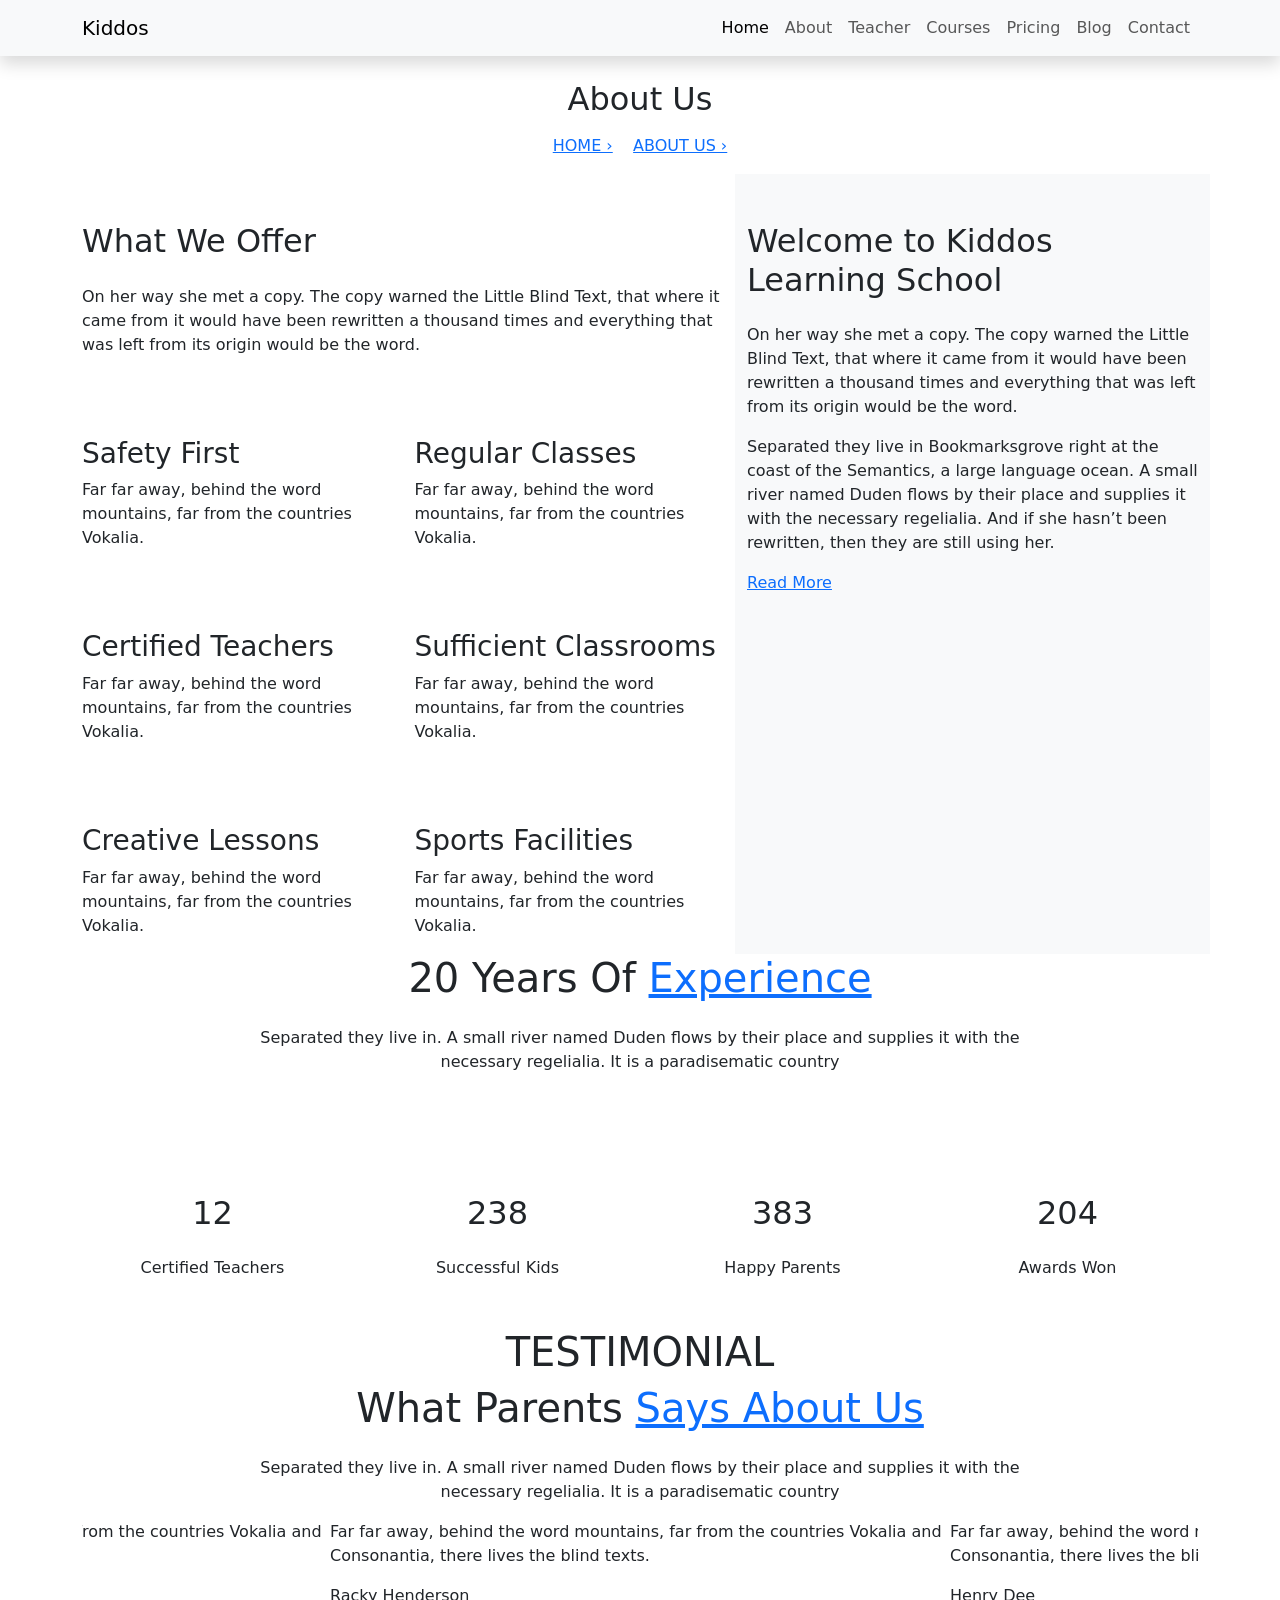
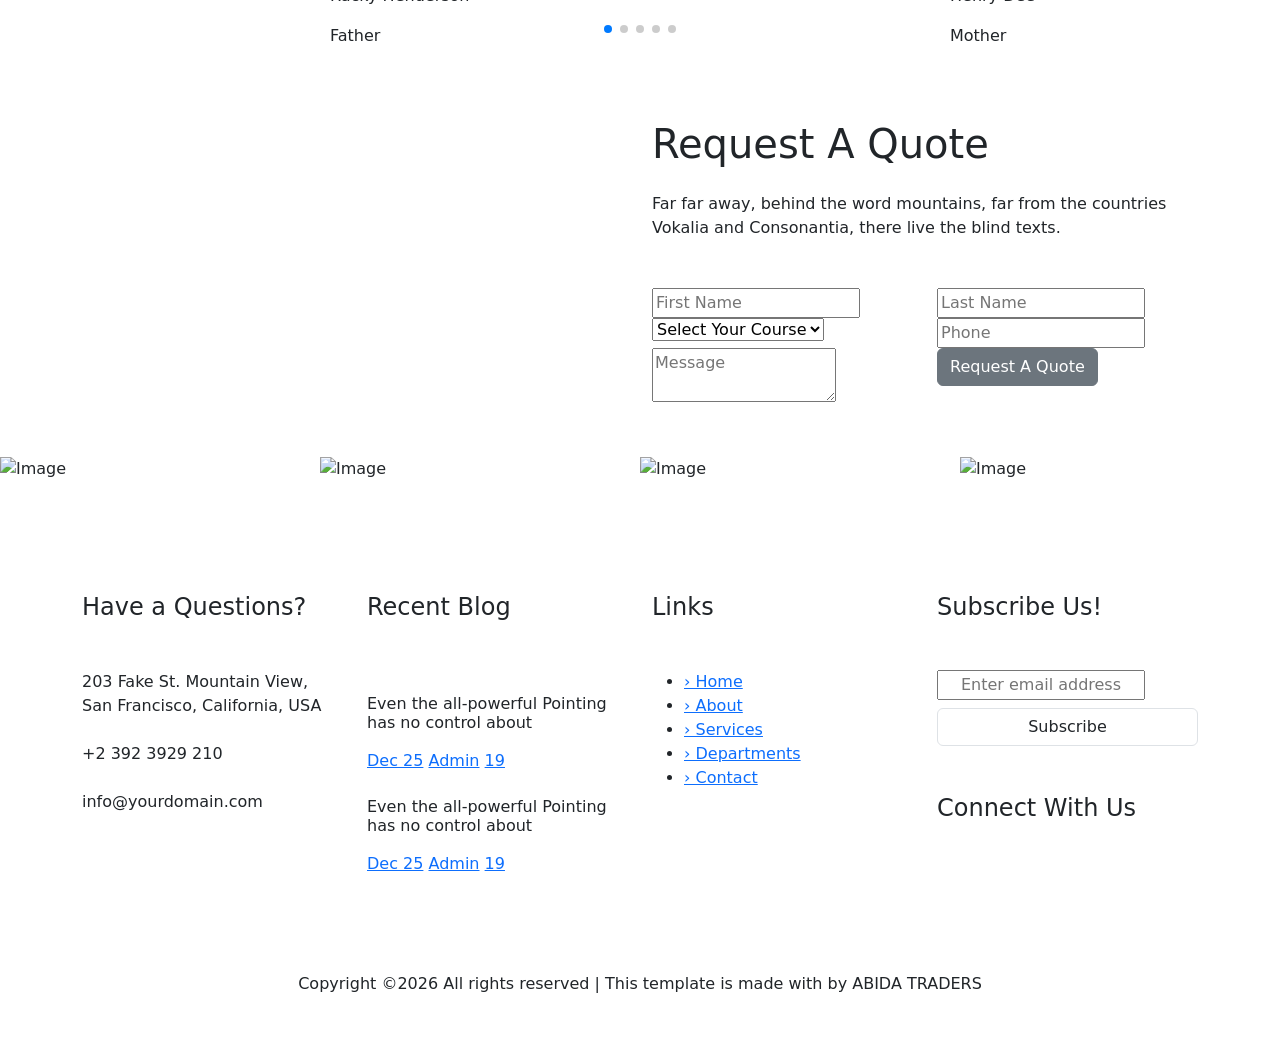
==== about.html @ 3b9d9f7e "Add files via upload" ====
<!DOCTYPE html>
<html lang="en">

<head>
    <meta charset="UTF-8">
    <meta name="viewport" content="width=device-width, initial-scale=1.0">
    <title>About Us</title>
    <link href="https://cdn.jsdelivr.net/npm/bootstrap@5.0.2/dist/css/bootstrap.min.css" rel="stylesheet"
        integrity="sha384-EVSTQN3/azprG1Anm3QDgpJLIm9Nao0Yz1ztcQTwFspd3yD65VohhpuuCOmLASjC" crossorigin="anonymous">
    <script src="https://cdn.jsdelivr.net/npm/bootstrap@5.0.2/dist/js/bootstrap.bundle.min.js"
        integrity="sha384-MrcW6ZMFYlzcLA8Nl+NtUVF0sA7MsXsP1UyJoMp4YLEuNSfAP+JcXn/tWtIaxVXM"
        crossorigin="anonymous"></script>
    <link rel="stylesheet" href="https://cdnjs.cloudflare.com/ajax/libs/font-awesome/7.0.1/css/all.min.css">
    <link rel="stylesheet" href="https://cdn.jsdelivr.net/npm/swiper/swiper-bundle.min.css" />
    <script src="https://cdnjs.cloudflare.com/ajax/libs/jquery/3.7.1/jquery.min.js"></script>
    <link rel="stylesheet" href="https://cdnjs.cloudflare.com/ajax/libs/aos/2.3.4/aos.css">
    <link rel="stylesheet" href="assets/css/stylesheet.css">
    <script src="app.js"></script>
</head>

<body>
    <nav class="navbar navbar-expand-lg navbar-light bg-light sticky-top shadow">
        <div class="container">
            <a class="navbar-brand" href="#">Kiddos</a>
            <button class="navbar-toggler" type="button" data-bs-toggle="collapse"
                data-bs-target="#navbarSupportedContent" aria-controls="navbarSupportedContent" aria-expanded="false"
                aria-label="Toggle navigation">
                <span class="navbar-toggler-icon"></span>
            </button>
            <div class="collapse navbar-collapse" id="navbarSupportedContent">
                <ul class="navbar-nav ms-auto mb-2 mb-lg-0">
                    <li class="nav-item tt2">
                        <a class="nav-link active" aria-current="page" href="index.html">Home</a>
                    </li>
                    <li class="nav-item tt1">
                        <a class="nav-link" href="about.html">About</a>
                    </li>
                    <li class="nav-item tt1">
                        <a class="nav-link " href="teacher.html">Teacher</a>
                    </li>
                    <li class="nav-item tt1">
                        <a class="nav-link" href="course.html">Courses</a>
                    </li>
                    <li class="nav-item tt1">
                        <a class="nav-link" href="pricing.html">Pricing</a>
                    </li>
                    <li class="nav-item tt1">
                        <a class="nav-link" href="blog.html">Blog</a>
                    </li>
                    <li class="nav-item tt1">
                        <a class="nav-link " href="contact.html">Contact</a>
                    </li>
                </ul>
            </div>
        </div>
    </nav>

    <div class="image-box3">
        <img src="../FINAL PROJECT/assets/img/pic 12.webp" alt="">
        <div class="overlay5">
            <div class="container">
                <div class="row">
                    <div class="col-lg-12 col-md-12 col-sm-12" data-aos="fade-up">
                        <h2 class="text55 text-center mb-3">About Us</h2>
                        <p class="text-center">
                            <a href="index.html" class="text57">HOME ›</a>&nbsp &nbsp
                            <a href="#" class="text56">ABOUT US ›</a>
                        </p>
                    </div>
                </div>
            </div>
        </div>
    </div>

    <div class="container">
        <div class="row">
            <div class="col-lg-7 col-md-6 col-sm-12" data-aos="fade-up" data-aos-offset="500">
                <h2 class="mb-4 mt-5 text11">What We Offer</h2>
                <p class="text12">On her way she met a copy. The copy warned the Little Blind Text, that where it came
                    from it would
                    have been rewritten a thousand times and everything that was left from its origin would be the word.
                </p>
                <div class="row">
                    <div class="col-lg-6 col-md-12 col-sm-12 mt-5">
                        <p class="icon5">
                            <i class="fa-solid fa-shield-halved myicon5"></i>
                        </p>
                        <div>
                            <h3 class="text15">Safety First</h3>
                            <p class="text16">Far far away, behind the word mountains, far from the countries Vokalia.
                            </p>
                        </div>
                    </div>
                    <div class="col-lg-6 col-md-12 col-sm-12 mt-5">
                        <p class="icon5">
                            <i class="fa-solid fa-book myicon5"></i>
                        </p>
                        <div>
                            <h3 class="text15">Regular Classes</h3>
                            <p class="text16">Far far away, behind the word mountains, far from the countries Vokalia.
                            </p>
                        </div>
                    </div>
                    <div class="col-lg-6 col-md-12 col-sm-12 mt-5">
                        <p class="icon5">
                            <i class="fa-solid fa-graduation-cap myicon5"></i>
                        </p>
                        <div>
                            <h3 class="text15">Certified Teachers</h3>
                            <p class="text16">Far far away, behind the word mountains, far from the countries Vokalia.
                            </p>
                        </div>
                    </div>
                    <div class="col-lg-6 col-md-12 col-sm-12 mt-5">
                        <p class="icon5">
                            <i class="fa-solid fa-chalkboard-user myicon5"></i>
                        </p>
                        <div>
                            <h3 class="text15">Sufficient Classrooms</h3>
                            <p class="text16">Far far away, behind the word mountains, far from the countries Vokalia.
                            </p>
                        </div>
                    </div>
                    <div class="col-lg-6 col-md-12 col-sm-12 mt-5">
                        <p class="icon5">
                            <i class="fa-solid fa-puzzle-piece myicon5"></i>
                        </p>
                        <div>
                            <h3 class="text15">Creative Lessons</h3>
                            <p class="text16">Far far away, behind the word mountains, far from the countries Vokalia.
                            </p>
                        </div>
                    </div>
                    <div class="col-lg-6 col-md-12 col-sm-12 mt-5">
                        <p class="icon5">
                            <i class="fa-solid fa-child-reaching myicon5"></i>
                        </p>
                        <div>
                            <h3 class="text15">Sports Facilities</h3>
                            <p class="text16">Far far away, behind the word mountains, far from the countries Vokalia.
                            </p>
                        </div>
                    </div>
                </div>
            </div>
            <div class="col-lg-5 col-md-6 col-sm-12 bg-light" data-aos="fade-up" data-aos-offset="500">
                <div class="text">
                    <h2 class="mb-4 mt-5 text13">Welcome to Kiddos Learning School</h2>
                    <p class="text14">On her way she met a copy. The copy warned the Little Blind Text, that where it
                        came from it
                        would
                        have been rewritten a thousand times and everything that was left from its origin would be the
                        word.
                    </p>
                    <p class="text14">Separated they live in Bookmarksgrove right at the coast of the Semantics, a large
                        language
                        ocean. A
                        small river named Duden flows by their place and supplies it with the necessary regelialia. And
                        if
                        she hasn’t been rewritten, then they are still using her.</p>
                    <a href="readmore.html" class="nt2">
                        <p class="b2">Read More </p>
                    </a>

                </div>
            </div>
        </div>
    </div>

    <div class="image-hover12">
        <div class="container">
            <div class="row">
                <div class="col-lg-12 col-md-12 col-sm-12 " data-aos="fade-up" data-aos-offset="300">
                    <h1 class="text-center mb-4 o3">20 Years Of <a href="#" class="o4">Experience</a></h1>
                    <p class="text31 text-center mb-5">Separated they live in. A small river named Duden flows by their
                        place and supplies it with the <br> necessary regelialia. It is a paradisematic country</p>
                </div>
            </div>

            <div class="row text-center mt-5">
                <div class="col-md-3" data-aos="fade-up">
                    <div class="counter-box">
                        <i class="fa-solid fa-child-reaching myicon6"></i>
                        <h2 id="CertifiedTeachers" class="mt-4 p1">0</h2>
                        <p class="mt-4 mb-5 p2">Certified Teachers</p>
                    </div>
                </div>
                <div class="col-md-3" data-aos="fade-up">
                    <div class="counter-box">
                        <i class="fa-solid fa-children myicon6"></i>
                        <h2 id="SuccessfulKids" class="mt-4 p1">0</h2>
                        <p class="mt-4  p2">Successful Kids</p>
                    </div>
                </div>
                <div class="col-md-3" data-aos="fade-up">
                    <div class="counter-box">
                        <i class="fa-solid fa-book myicon6"></i>
                        <h2 id="HappyParents" class="mt-4 p1">0</h2>
                        <p class="mt-4 p2">Happy Parents</p>
                    </div>
                </div>
                <div class="col-md-3" data-aos="fade-up">
                    <div class="counter-box">
                        <i class="fa-solid fa-graduation-cap myicon6"></i>
                        <h2 id="AwardsWon" class="mt-4 p1">0</h2>
                        <p class="mt-4 p2">Awards Won</p>
                    </div>
                </div>
            </div>
        </div>
    </div>
    <section class="testimony-section">
        <div class="overlay6"></div>
        <div class="container con1">
            <div class="row">
                <div class="col-lg-12 col-md-12 col-sm-12 " data-aos="fade-up" data-aos-offset="300">
                    <p class="h1 text-center">TESTIMONIAL</p>
                    <h1 class="text-center mb-4 o1">What Parents <a href="#" class="o2">Says About Us</a></h1>
                    <p class="text33 text-center">Separated they live in. A small river named Duden flows by their
                        place and supplies it with the <br> necessary regelialia. It is a paradisematic country</p>

                    <div class="swiper mySwiper" data-aos="fade-up">
                        <div class="swiper-wrapper">

                            <!-- 1 -->
                            <div class="swiper-slide">
                                <div class="testimony-wrap">
                                    <div class="icon7">
                                        <i class="fa fa-quote-left"></i>
                                    </div>
                                    <div class="user-img"
                                        style="background-image: url(https://preview.colorlib.com/theme/kiddos/images/teacher-1.webp);">
                                    </div>
                                    <div class="text">
                                        <p class="i1">Far far away, behind the word mountains, far from the countries
                                            Vokalia and
                                            Consonantia, there lives the blind texts.</p>
                                        <p class="name">Racky Henderson</p>
                                        <span class="position">Father</span>
                                    </div>
                                </div>
                            </div>

                            <!-- 2 -->
                            <div class="swiper-slide">
                                <div class="testimony-wrap">
                                    <div class="icon7">
                                        <i class="fa fa-quote-left"></i>
                                    </div>
                                    <div class="user-img"
                                        style="background-image: url(https://preview.colorlib.com/theme/kiddos/images/teacher-2.webp);">
                                    </div>
                                    <div class="text">
                                        <p class="i1">Far far away, behind the word mountains, far from the countries
                                            Vokalia and
                                            Consonantia, there lives the blind texts.</p>
                                        <p class="name">Henry Dee</p>
                                        <span class="position">Mother</span>
                                    </div>
                                </div>
                            </div>

                            <!-- 3 -->
                            <div class="swiper-slide">
                                <div class="testimony-wrap">
                                    <div class="icon7">
                                        <i class="fa fa-quote-left"></i>
                                    </div>
                                    <div class="user-img"
                                        style="background-image: url(https://preview.colorlib.com/theme/kiddos/images/teacher-3.webp);">
                                    </div>
                                    <div class="text">
                                        <p class="i1">Far far away, behind the word mountains, far from the countries
                                            Vokalia and
                                            Consonantia, there lives the blind texts.</p>
                                        <p class="name">Mark Huff</p>
                                        <span class="position">Mother</span>
                                    </div>
                                </div>
                            </div>

                            <!-- 4 -->
                            <div class="swiper-slide">
                                <div class="testimony-wrap">
                                    <div class="icon7">
                                        <i class="fa fa-quote-left"></i>
                                    </div>
                                    <div class="user-img"
                                        style="background-image: url(https://preview.colorlib.com/theme/kiddos/images/teacher-4.webp);">
                                    </div>
                                    <div class="text">
                                        <p class="i1">Far far away, behind the word mountains, far from the countries
                                            Vokalia and
                                            Consonantia, there lives the blind texts.</p>
                                        <p class="name">Rodel Golez</p>
                                        <span class="position">Mother</span>
                                    </div>
                                </div>
                            </div>

                            <!-- 5 -->
                            <div class="swiper-slide">
                                <div class="testimony-wrap">
                                    <div class="icon7">
                                        <i class="fa fa-quote-left"></i>
                                    </div>
                                    <div class="user-img"
                                        style="background-image: url(https://preview.colorlib.com/theme/kiddos/images/teacher-1.webp);">
                                    </div>
                                    <div class="text">
                                        <p class="i1">Far far away, behind the word mountains, far from the countries
                                            Vokalia and
                                            Consonantia, there lives the blind texts.</p>
                                        <p class="name">Ken Bosh</p>
                                        <span class="position">Mother</span>
                                    </div>
                                </div>
                            </div>

                        </div>
                        <div class="swiper-pagination"></div>
                    </div>
                </div>
            </div>
        </div>

    </section>

    <div class="image-box1f1">
        <img src="../FINAL PROJECT/assets/img/pic 3.webp" alt="" width="100%">
        <div class="overlay2">
            <div class="container">
                <div class="row">
                    <div class="col-lg-6 col-md-6 col-sm-12">

                    </div>
                    <div class="col-lg-6 col-md-6 col-sm-12 bg1" data-aos="fade-up">
                        <h1 class="text34 mt-5 mb-4">Request A Quote</h1>
                        <p class="text35 mb-5">Far far away, behind the word mountains, far from the countries <br>
                            Vokalia and
                            Consonantia, there live the blind texts.</p>
                        <form id="ContactForm" data-aos="fade-up">
                            <div id="successMsg"
                                style="display:none; text-align:center; color: #fff; margin-bottom: 30px;">
                                ✅ Your Message has been sent successfully!
                            </div>
                            <div class="row">
                                <div class="col-lg-6 col-md-6 col-sm-12">
                                    <div class="input-box">
                                        <input type="text" class="input-b" required name="" placeholder="First Name">

                                    </div>
                                </div>
                                <div class="col-lg-6 col-md-6 col-sm-12">
                                    <div class="input-box">
                                        <input type="text" class="input-b" required name="" placeholder="Last Name">

                                    </div>
                                </div>
                                <div class="col-lg-6 col-md-6 col-sm-12">
                                    <div class="input-box">
                                        <select class="input-box input">
                                            <option>Select Your Course</option>
                                            <option>Art Lesson</option>
                                            <option>Language Lesson</option>
                                            <option>Music Lesson</option>
                                            <option>Sports</option>
                                            <option>Others Services</option>
                                        </select>

                                    </div>
                                </div>
                                <div class="col-lg-6 col-md-6 col-sm-12">
                                    <div class="input-box">
                                        <input type="text" required name="" class="input-b" placeholder="Phone">

                                    </div>
                                </div>
                                <div class="col-lg-6 col-md-6 col-sm-12 mb-5">
                                    <div class="input-box">
                                        <textarea rows="2" name="" id="" placeholder="Message"></textarea>

                                    </div>
                                </div>
                                <div class="col-lg-6 col-md-6 col-sm-12 mb-5">
                                    <div class="input-box">
                                        <input type="submit" value="Request A Quote" class="btn btn-secondary">
                                    </div>
                                </div>
                            </div>
                        </form>
                    </div>
                </div>
            </div>
        </div>
    </div>

    <div class="vv3">
        <div class="row g-0">
            <div class="col-lg-3 col-md-6 col-sm-6" data-aos="fade-up">
                <div class="img-hover-box">
                    <img src="../FINAL PROJECT/assets/img/pic 7.webp" alt="Image">
                    <div class="overlay4">
                        <p class="text44">
                            <i class="fa-brands fa-instagram icon8"></i>
                        </p>
                    </div>
                </div>
            </div>
            <div class="col-lg-3 col-md-6 col-sm-6" data-aos="fade-up">
                <div class="img-hover-box">
                    <img src="../FINAL PROJECT/assets/img/pic 15.webp" alt="Image">
                    <div class="overlay4">
                        <p class="text44">
                            <i class="fa-brands fa-instagram icon8"></i>
                        </p>
                    </div>
                </div>
            </div>
            <div class="col-lg-3 col-md-6 col-sm-6" data-aos="fade-up">
                <div class="img-hover-box">
                    <img src="../FINAL PROJECT/assets/img/pic 16.webp" alt="Image">
                    <div class="overlay4">
                        <p class="text44">
                            <i class="fa-brands fa-instagram icon8"></i>
                        </p>
                    </div>
                </div>
            </div>
            <div class="col-lg-3 col-md-6 col-sm-6" data-aos="fade-up">
                <div class="img-hover-box">
                    <img src="../FINAL PROJECT/assets/img/pic 18.webp" alt="Image">
                    <div class="overlay4">
                        <p class="text44">
                            <i class="fa-brands fa-instagram icon8"></i>
                        </p>
                    </div>
                </div>
            </div>
        </div>
    </div>

    <div class="container-fluid vv4">
        <div class="container">
            <div class="row">
                <div class="col-lg-3 col-md-6 col-sm-12 mt-5">
                    <h4 class="text45 mb-5 mt-5">Have a Questions?</h4>
                    <div class="k1">
                        <i class="fa-solid fa-location-dot myicon9 mb-4"></i>
                        <p class="text46 mb-4">203 Fake St. Mountain View, San Francisco, California, USA</p>
                    </div>
                    <div class="k2 ">
                        <i class="fa-solid fa-phone myicon10 mb-4"></i>
                        <p class="text47 mb-4">+2 392 3929 210</p>
                    </div>
                    <div class="k3">
                        <i class="fa-solid fa-envelope myicon11 mb-4"></i>
                        <p class="text48 mb-4">info@yourdomain.com</p>
                    </div>
                </div>
                <div class="col-lg-3 col-md-6 col-sm-12 mt-5">
                    <h4 class="text49 mb-5 mt-5">Recent Blog</h4>
                    <img src="../FINAL PROJECT/assets/img/pic 14.webp" alt="" class="pic1">
                    <div class="k4">
                        <h6 class="text50 mb-3">Even the all-powerful Pointing has no control about</h6>
                        <div class="j1">
                            <div>
                                <a href="#" class="l1"><i class="fa-solid fa-calendar myicon12"></i> Dec 25</a>
                                <a href="#" class="l1"><i class="fa-solid fa-user myicon12 "></i> Admin</a>
                                <a href="#" class="l1"><i class="fa-solid fa-comments myicon12"></i> 19</a>
                            </div>
                        </div>
                    </div>
                    <img src="../FINAL PROJECT/assets/img/pic 15.webp" alt="" class="pic1 mt-4">
                    <div class="k4">
                        <h6 class="text50 mb-3">Even the all-powerful Pointing has no control about</h6>
                        <div class="j1 mb-5">
                            <div>
                                <a href="#" class="l1"><i class="fa-solid fa-calendar myicon12"></i> Dec 25</a>
                                <a href="#" class="l1"><i class="fa-solid fa-user myicon12 "></i> Admin</a>
                                <a href="#" class="l1"><i class="fa-solid fa-comments myicon12"></i> 19</a>
                            </div>
                        </div>
                    </div>
                </div>
                <div class="col-lg-3 col-md-6 col-sm-12 mt-5">
                    <h4 class="text51 mt-5 mb-5"> Links</h4>
                    <ul>
                        <li>
                            <a href="#" class="l2">› Home</a>
                        </li>
                        <li>
                            <a href="#" class="l2">› About</a>
                        </li>
                        <li>
                            <a href="#" class="l2">› Services</a>
                        </li>
                        <li>
                            <a href="#" class="l2">› Departments</a>
                        </li>
                        <li>
                            <a href="#" class="l2">› Contact</a>
                        </li>
                    </ul>
                </div>
                <div class="col-lg-3 col-md-6 col-sm-12 mt-5">
                    <h4 class="text52 mt-5 mb-5">Subscribe Us!</h4>
                    <form>
                        <input type="text" class="l3 mb-2 text-center" placeholder="Enter email address" id="email1">
                        <input type="submit" value="Subscribe" class="form-control submit l4 px-3"  onclick="subscribe()">
                    </form>
                    <div class="k5 mb-5">
                        <h4 class="text53 mt-5 mb-3">Connect With Us</h4>
                        <p class="icon13"><i class="fa-brands fa-twitter myicon13"></i></p>
                        <p class="icon14"><i class="fa-brands fa-facebook myicon14"></i></p>
                        <p class="icon15"><i class="fa-brands fa-instagram myicon15"></i></p>
                    </div>
                </div>
            </div>
            <div class="row">
                <p class="text54 text-center mt-5 mb-5">Copyright ©2026 All rights reserved | This template is made with
                    <i class="fa-solid fa-heart myicon16"></i>
                    by ABIDA TRADERS
                </p>
            </div>
        </div>
    </div>
    <script src="https://cdnjs.cloudflare.com/ajax/libs/aos/2.3.4/aos.js"></script>
    <script>
        AOS.init({
            duration: 1000,
            once: true
        })
    </script>
    <script src="https://cdn.jsdelivr.net/npm/swiper/swiper-bundle.min.js"></script>
</body>
<script src="https://cdnjs.cloudflare.com/ajax/libs/javascript.util/0.12.12/javascript.util.min.js"></script>

</html>
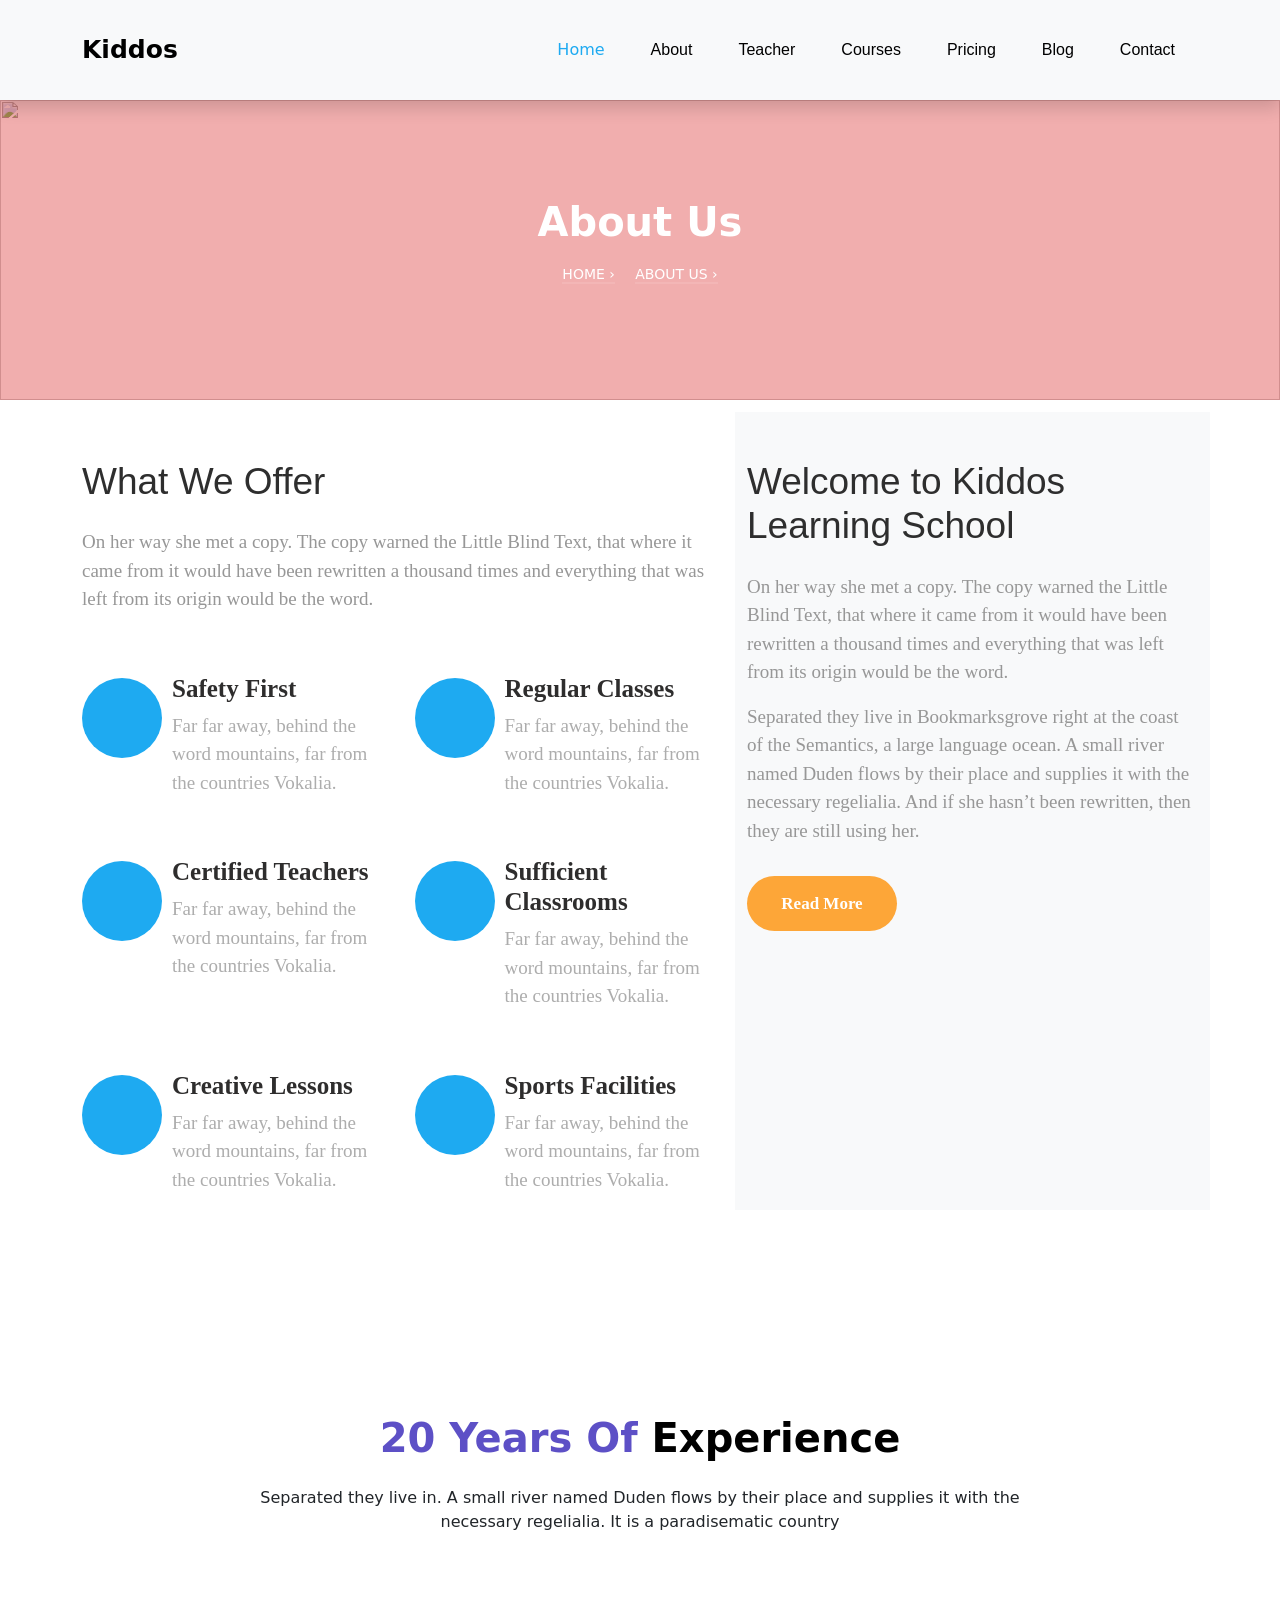
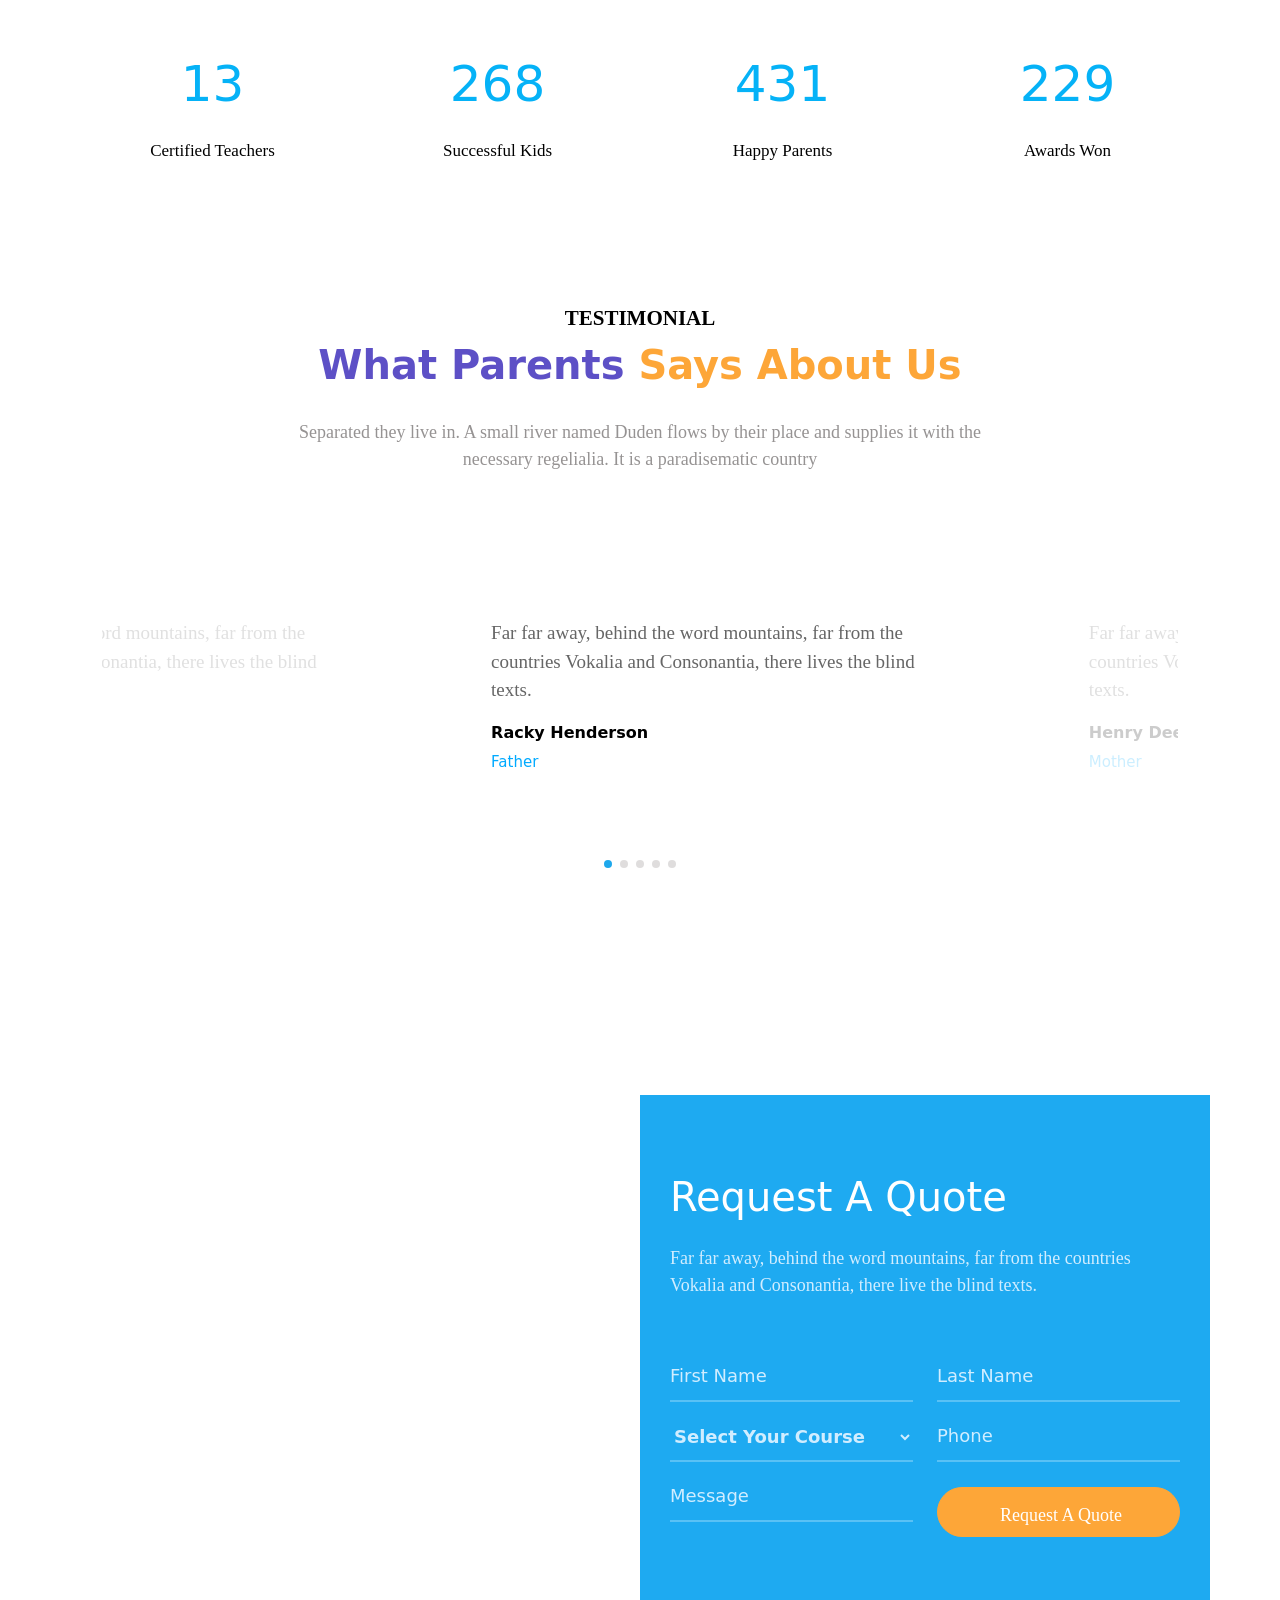
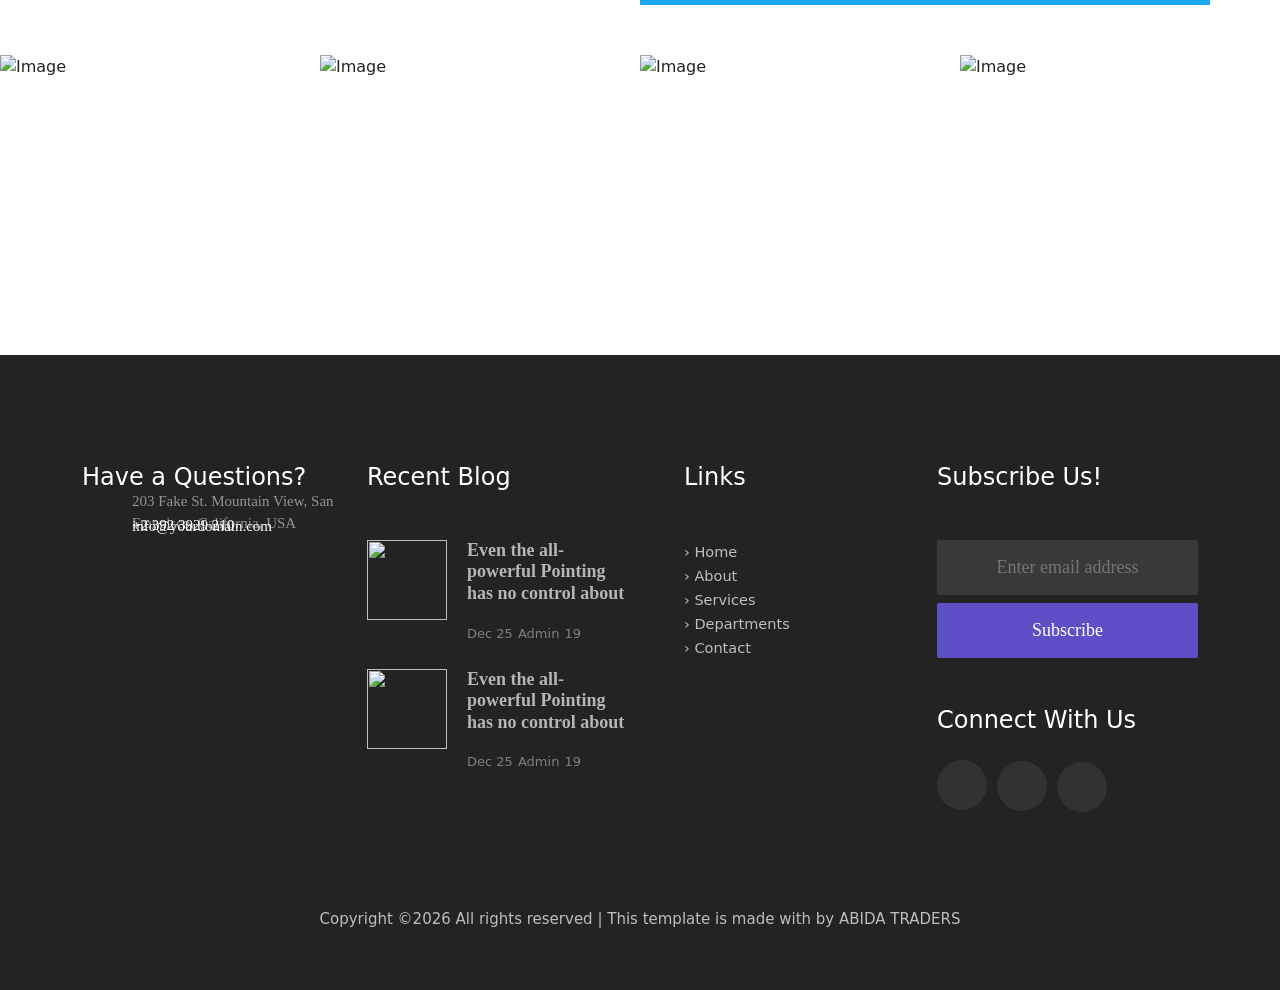
==== commit 77741d65: "Update about.html" ====
--- a/about.html
+++ b/about.html
@@ -14,7 +14,7 @@
     <link rel="stylesheet" href="https://cdn.jsdelivr.net/npm/swiper/swiper-bundle.min.css" />
     <script src="https://cdnjs.cloudflare.com/ajax/libs/jquery/3.7.1/jquery.min.js"></script>
     <link rel="stylesheet" href="https://cdnjs.cloudflare.com/ajax/libs/aos/2.3.4/aos.css">
-    <link rel="stylesheet" href="assets/css/stylesheet.css">
+    <link rel="stylesheet" href="stylesheet.css">
     <script src="app.js"></script>
 </head>
 
@@ -536,4 +536,4 @@
 </body>
 <script src="https://cdnjs.cloudflare.com/ajax/libs/javascript.util/0.12.12/javascript.util.min.js"></script>
 
-</html>+</html>
--- a/stylesheet.css
+++ b/stylesheet.css
@@ -0,0 +1,1594 @@
+* {
+    margin: 0;
+    padding: 0;
+    box-sizing: border-box;
+}
+
+@font-face {
+    font-family: ModernSans;
+    src: url(../fonts/ModernSans-Light.otf);
+}
+
+.container {
+    padding: 12px;
+}
+
+.navbar-brand {
+    color: black !important;
+    font-weight: bold;
+    font-size: 25px;
+}
+
+.tt1 {
+    padding: 10px 15px;
+    font-size: 16px;
+    font-family: sans-serif;
+}
+
+.nav-link {
+    color: black !important;
+}
+
+.tt2 {
+    padding: 10px 15px;
+}
+
+.nav-link.active {
+    color: #1eaaf1 !important;
+}
+
+.nav-link.active:hover {
+    color: black !important;
+}
+
+.btn9 {
+    height: 60px;
+    width: 200px;
+    border-radius: 20px;
+}
+
+.hero {
+    background: linear-gradient(rgba(0, 0, 0, 0.6), rgba(0, 0, 0, 0.6)), url('https://images.unsplash.com/photo-1522202176988-66273c2fd55f');
+    background-size: cover;
+    color: white;
+    padding: 120px 0;
+    text-align: center;
+}
+
+
+.course-card {
+    border: none;
+    border-radius: 15px;
+    overflow: hidden;
+    transition: 0.3s;
+}
+
+.course-card:hover {
+    transform: translateY(-10px);
+}
+
+.course-card img {
+    height: 200px;
+    object-fit: cover;
+}
+
+.image-box4 {
+    width: 100%;
+    height: 400px;
+    overflow: hidden;
+}
+
+.image-box4 img {
+    width: 100%;
+    height: 100%;
+    object-fit: cover;
+    object-position: center;
+}
+
+.overlay7 {
+    position: absolute;
+    top: 0;
+    left: 0;
+    width: 100%;
+    height: 500px;
+    background: rgba(0, 0, 0, 0.5);
+    color: white;
+    display: flex;
+    flex-direction: column;
+    justify-content: center;
+    align-items: center;
+}
+
+.text55 {
+    color: white;
+    font-weight: 800;
+    font-size: 40px;
+    margin-top: 100px;
+}
+
+.text56 {
+    color: white;
+    font-size: 14px;
+    border-bottom: 2px solid rgba(255, 255, 255, 0.1);
+}
+
+.text56:hover {
+    color: white;
+}
+
+
+
+.image-box3 {
+    width: 100%;
+    height: 300px;
+    overflow: hidden;
+}
+
+.image-box3 img {
+    width: 100%;
+    height: 100%;
+    object-fit: cover;
+    object-position: center;
+}
+
+.overlay5 {
+    position: absolute;
+    top: 0;
+    left: 0;
+    width: 100%;
+    height: 400px;
+    background: rgba(228, 94, 94, 0.5);
+    color: white;
+    display: flex;
+    flex-direction: column;
+    justify-content: center;
+    align-items: center;
+}
+
+.text55 {
+    color: white;
+    font-weight: 800;
+    font-size: 40px;
+    margin-top: 100px;
+}
+
+.text56 {
+    color: white;
+    font-size: 14px;
+    border-bottom: 2px solid rgba(255, 255, 255, 0.1);
+}
+
+.text56:hover {
+    color: white;
+}
+
+.text57 {
+    color: white;
+    font-size: 14px;
+    border-bottom: 2px solid rgba(255, 255, 255, 0.1);
+}
+
+.text57:hover {
+    color: white;
+}
+
+.btn5 {
+    height: 45px;
+    width: 45px;
+    border-radius: 50px;
+    border: 1px solid #1eaaf1;
+    color: #1eaaf1;
+    background: white;
+}
+
+.btn6 {
+    height: 45px;
+    width: 45px;
+    border-radius: 50px;
+    border: 1px solid #1eaaf1;
+    color: white;
+    background: #1eaaf1;
+}
+
+.o5 {
+    margin-top: 100px;
+    color: #4b4b4b;
+}
+
+.o6 {
+    color: gray;
+    font-family: ModernSans;
+    font-size: 17px;
+}
+
+.o7 {
+    color: #000;
+    font-family: ModernSans;
+    font-size: 17px;
+}
+
+.contact-form {
+    background: #fff;
+    border-radius: 10px;
+    margin-top: 80px;
+}
+
+.form-control {
+    font-size: 20px;
+}
+
+.form-control1 {
+    height: 60px;
+    width: 100%;
+    padding: 10px;
+    font-size: 20px;
+    border: 1px solid rgb(192, 192, 192);
+}
+
+.carousel-caption {
+    top: 50%;
+    transform: translateY(-50%);
+    bottom: auto;
+}
+
+.text1 {
+    font-size: 62px;
+    font-weight: 800;
+    font-family: sans-serif;
+    margin-top: -40px;
+}
+
+span {
+    display: block;
+}
+
+.btn {
+    height: 55px;
+    width: 140px;
+    background-color: rgb(255, 174, 0);
+    border-radius: 25px;
+    color: white;
+    font-size: 17px;
+    font-weight: bold;
+    font-family: ModernSans;
+}
+
+.b4 {
+    margin-top: 9px;
+}
+
+.btn:hover {
+    color: white;
+    background-color: rgb(255, 174, 0);
+}
+
+.icon1 {
+    height: 135px;
+    width: 135px;
+    background-color: white;
+    border-radius: 70px;
+    position: relative;
+    top: -75px;
+    margin: auto;
+    z-index: 1;
+}
+
+.myicon1 {
+    font-size: 60px;
+    color: #1eaaf1;
+    margin-top: 35px;
+    margin-left: 30px;
+}
+
+.box1 {
+    background-color: #05b2f7;
+    height: 270px;
+    z-index: 2;
+    margin-top: -140px;
+}
+
+.text2 {
+    color: white;
+    position: relative;
+    top: 80px;
+    font-size: 27px;
+    font-weight: 600;
+}
+
+.text3 {
+    color: rgb(170, 214, 255);
+    position: relative;
+    top: 90px;
+    font-size: 19px;
+    font-weight: 500;
+    font-family: ModernSans;
+}
+
+.icon2 {
+    height: 135px;
+    width: 135px;
+    background-color: white;
+    border-radius: 70px;
+    position: relative;
+    top: -75px;
+    margin: auto;
+    z-index: 1;
+}
+
+.myicon2 {
+    font-size: 60px;
+    color: #1eaaf1;
+    margin-top: 35px;
+    margin-left: 30px;
+}
+
+.box2 {
+    background-color: #8cc152;
+    height: 270px;
+    z-index: 2;
+    margin-top: -140px;
+}
+
+.text4 {
+    color: white;
+    position: relative;
+    top: 80px;
+    font-size: 27px;
+    font-weight: 600;
+}
+
+.text5 {
+    color: rgb(236, 252, 198);
+    position: relative;
+    top: 90px;
+    font-size: 19px;
+    font-weight: 500;
+    font-family: ModernSans;
+}
+
+.icon3 {
+    height: 135px;
+    width: 135px;
+    background-color: white;
+    border-radius: 70px;
+    position: relative;
+    top: -75px;
+    margin: auto;
+    z-index: 1;
+}
+
+.myicon3 {
+    font-size: 60px;
+    color: #1eaaf1;
+    margin-top: 35px;
+    margin-left: 30px;
+}
+
+.box3 {
+    background-color: #5d50c6;
+    height: 270px;
+    z-index: 2;
+    margin-top: -140px;
+}
+
+.text6 {
+    color: white;
+    position: relative;
+    top: 80px;
+    font-size: 27px;
+    font-weight: 600;
+}
+
+.text7 {
+    color: rgb(232, 198, 252);
+    position: relative;
+    top: 90px;
+    font-size: 19px;
+    font-family: ModernSans;
+    font-weight: 500;
+}
+
+.icon4 {
+    height: 135px;
+    width: 135px;
+    background-color: white;
+    border-radius: 70px;
+    position: relative;
+    top: -75px;
+    margin: auto;
+    z-index: 1;
+}
+
+.myicon4 {
+    font-size: 60px;
+    color: #1eaaf1;
+    margin-top: 35px;
+    margin-left: 30px;
+}
+
+.box4 {
+    background-color: #f1453d;
+    height: 270px;
+    z-index: 2;
+    margin-top: -140px;
+}
+
+.text8 {
+    color: white;
+    position: relative;
+    top: 80px;
+    font-size: 27px;
+    font-weight: 600;
+}
+
+.text9 {
+    color: rgb(253, 243, 243);
+    position: relative;
+    top: 90px;
+    font-size: 19px;
+    font-weight: 500;
+    font-family: ModernSans;
+}
+
+.text11 {
+    font-size: 37px;
+    color: rgb(46, 46, 46);
+    font-family: sans-serif;
+}
+
+.text12 {
+    font-size: 19px;
+    color: rgb(151, 151, 151);
+    font-family: ModernSans;
+}
+
+.icon5 {
+    height: 80px;
+    width: 80px;
+    border-radius: 50px;
+    background-color: #1eaaf1;
+}
+
+.myicon5 {
+    font-size: 30px;
+    color: white;
+    margin-top: 25px;
+    margin-left: 20px;
+}
+
+.text15 {
+    color: rgb(46, 45, 45);
+    margin-left: 90px;
+    margin-top: -100px;
+    font-size: 25px;
+    font-weight: 600;
+    font-family: ModernSans;
+}
+
+.text16 {
+    color: rgb(173, 173, 173);
+    margin-left: 90px;
+    font-size: 19px;
+    font-family: ModernSans;
+}
+
+.text13 {
+    font-size: 37px;
+    color: rgb(46, 46, 46);
+    font-family: sans-serif;
+}
+
+.text14 {
+    font-size: 19px;
+    color: rgb(151, 151, 151);
+    font-family: ModernSans;
+}
+
+.nt2 {
+    height: 55px;
+    width: 150px;
+    background: #fda638;
+    border-radius: 28px;
+    color: white;
+    font-size: 17px;
+    font-weight: bold;
+    font-family: ModernSans;
+    margin-top: 15px;
+    border: none;
+    display: inline-block;
+}
+
+.b2 {
+    font-family: ModernSans;
+    text-align: center;
+    margin-top: 15px;
+}
+
+.nt2:hover {
+    color: white;
+    background: rgb(255, 174, 0);
+}
+
+.image-box {
+    position: relative;
+    width: 100%;
+    height: 370px;
+    overflow: hidden;
+    margin-top: 80px;
+}
+
+.image-box img {
+    width: 100%;
+    display: block;
+}
+
+.overlay {
+    position: absolute;
+    top: 0;
+    left: 0;
+    width: 100%;
+    height: 100%;
+    background: rgba(0, 0, 0, 0.5);
+    color: white;
+    display: flex;
+    flex-direction: column;
+    justify-content: center;
+    align-items: center;
+    padding: 20px;
+}
+
+.text17 {
+    font-size: 35px;
+    font-weight: bold;
+}
+
+.text18 {
+    font-size: 18px;
+    font-family: ModernSans;
+    color: rgb(214, 214, 214);
+}
+
+.nt1 {
+    height: 57px;
+    width: 190px;
+    background-color: #ff9812;
+    border-radius: 28px;
+    color: white;
+    font-size: 17px;
+    font-weight: bold;
+    border: none;
+    margin-top: 75px;
+}
+
+.b1 {
+    font-family: ModernSans;
+    text-align: center;
+    margin-top: 15px;
+}
+
+.nt1:hover {
+    color: white;
+    background-color: #ff9812;
+}
+
+.o1 {
+    color: #5d50c6;
+    margin-top: 80px;
+    font-weight: bold;
+}
+
+.o2 {
+    color: #fda638;
+}
+
+.o2:hover {
+    color: #fda638;
+}
+
+.text20 {
+    color: rgb(77, 76, 76);
+    font-size: 18px;
+    font-family: ModernSans;
+}
+
+.image-hover {
+    position: relative;
+    width: 100%;
+    overflow: hidden;
+}
+
+.image-hover img {
+    width: 100%;
+    height: 100%;
+    transition: 0.4s;
+    display: block;
+}
+
+.image-hover:hover img {
+    transform: translateY(-30px);
+}
+
+.overlay1 {
+    position: absolute;
+    left: 0;
+    bottom: 0;
+    width: 100%;
+    height: 60px;
+    background: white;
+    display: flex;
+    align-items: center;
+    justify-content: center;
+    opacity: 0;
+    transition: 0.4s;
+    top: -60px;
+}
+
+.image-hover:hover .overlay1 {
+    opacity: 1;
+}
+
+.icons i {
+    color: #ff9812;
+    font-size: 20px;
+    cursor: pointer;
+    padding: 10px 20px;
+    transition: 0.3s;
+}
+
+.image-hover:hover .t2 .text21 {
+    color: #37bbfd;
+}
+
+.t2 {
+    position: relative;
+    background: #fff;
+}
+
+.text21 {
+    font-size: 26px;
+    font-weight: 500;
+    margin-bottom: 0;
+    transition: 0.4s;
+    color: black;
+}
+
+.text22 {
+    text-transform: uppercase;
+    color: #b3b3b3;
+    display: block;
+    letter-spacing: 1px;
+    font-size: 19px;
+}
+
+.text23 {
+    margin-top: 0;
+    margin-bottom: 1rem;
+    font-size: 19px;
+    color: #6d6c6c;
+    font-family: ModernSans;
+}
+
+.text25 {
+    color: rgb(128, 126, 126);
+    font-size: 18px;
+    font-family: ModernSans;
+}
+
+.t3 {
+    position: relative;
+    background-color: white;
+}
+
+a {
+    text-decoration: none;
+    color: #1eaaf1;
+}
+
+a:hover {
+    color: #1eaaf1;
+}
+
+.text27 {
+    color: #ff9812;
+    font-size: 18px;
+    font-weight: 500;
+}
+
+.text28 {
+    color: #000;
+    font-size: 18px;
+    margin-left: 95px;
+    margin-top: -43px;
+
+}
+
+.text29 {
+    color: #4e4e4e;
+    font-family: ModernSans;
+    font-size: 19px;
+}
+
+.image-hover12 {
+    position: relative;
+    width: 100%;
+    margin-top: 100px;
+    overflow: hidden;
+    background-image: url(../img/poc\ 2.webp);
+    background-repeat: no-repeat;
+    background-position: center;
+    background-size: cover;
+    width: 100%;
+    display: block;
+    height: 100%;
+    object-fit: cover;
+}
+
+.image-hover1 {
+    position: relative;
+    width: 100%;
+    margin-top: 130px;
+    overflow: hidden;
+    background-image: url(../img/poc\ 2.webp);
+    background-repeat: no-repeat;
+    background-position: center;
+    background-size: cover;
+    width: 100%;
+    display: block;
+    height: 100%;
+    object-fit: cover;
+}
+
+
+.t1 {
+    color: #5d50c6;
+    background: transparent;
+    position: relative;
+    top: 67px;
+    left: -240px;
+    font-weight: bold;
+}
+
+.o3 {
+    color: #5d50c6;
+    margin-top: 80px;
+    font-weight: bold;
+}
+
+.o4 {
+    color: #000;
+}
+
+.o4:hover {
+    color: #000;
+}
+
+
+.counetr-box {
+    padding: 20px;
+}
+
+.myicon6 {
+    font-size: 50px;
+    color: #1d1d1d;
+}
+
+.p1 {
+    color: #05b2f7;
+    font-size: 50px;
+}
+
+.p2 {
+    font-size: 17px;
+    color: #000;
+    font-family: ModernSans;
+}
+
+.h1 {
+    font-size: 21px;
+    font-family: ModernSans;
+    color: #000;
+    font-weight: bold;
+    position: relative;
+    top: 70px;
+}
+
+.testimony-section {
+    position: relative;
+}
+
+.icon7 {
+    position: absolute;
+    top: 50%;
+    left: 50%;
+    transform: translate(-50%, -50%);
+    font-size: 120px;
+    color: #4000ff;
+    opacity: 0.1;
+    z-index: 4;
+    pointer-events: none;
+    margin-top: -100px;
+}
+
+.overlay6 {
+    position: absolute;
+    top: 0;
+    left: 0;
+    width: 100%;
+    height: 100%;
+    background: transparent;
+    opacity: 0.1;
+    z-index: 1;
+}
+
+.con1 {
+    position: relative;
+    max-width: 1100px;
+    z-index: 3;
+}
+
+.text33 {
+    color: rgb(150, 147, 147);
+    font-size: 18px;
+    font-family: ModernSans;
+    margin-top: 30px;
+}
+
+.testimony-wrap {
+    background: #fff;
+    padding: 10px;
+    border-radius: 10px;
+}
+
+.user-img {
+    width: 130px;
+    height: 130px;
+    border-radius: 50%;
+    background-size: cover;
+    background-position: center;
+    background-repeat: no-repeat;
+    margin-bottom: 20px;
+}
+
+.text .i1 {
+    color: #666;
+    margin-left: 140px;
+    position: relative;
+    top: -130px;
+    font-size: 19px;
+    font-family: ModernSans;
+
+}
+
+.name {
+    font-weight: 600;
+    margin-left: 140px;
+    position: relative;
+    top: -130px;
+    color: #000 !important;
+}
+
+.position {
+    font-size: 15px;
+    color: #00aaff;
+    position: relative;
+    top: -140px;
+    margin-left: 140px;
+}
+
+.swiper-slide {
+    opacity: 0.2;
+    transform: scale(0.8);
+    margin-top: 100px;
+}
+
+.swiper-slide-active {
+    opacity: 1;
+    transform: scale(1);
+}
+
+.swiper-pagination-bullet {
+    background: #5f5757;
+    position: relative;
+    top: -40px;
+}
+
+.swiper-pagination-bullet-active {
+    background: #1ea8ec !important;
+}
+
+.image-box1f1 {
+    position: relative;
+    width: 100%;
+    height: 610px;
+    overflow: hidden;
+    top: 110px;
+}
+
+.image-box1 {
+    position: relative;
+    width: 100%;
+    height: 610px;
+    overflow: hidden;
+    margin-top: 80px;
+}
+
+.image-box1 img {
+    width: 100%;
+    display: block;
+    object-fit: cover;
+}
+
+.overlay2 {
+    position: absolute;
+    top: 0;
+    left: 0;
+    width: 100%;
+    height: 100%;
+    color: white;
+    display: flex;
+    flex-direction: column;
+    justify-content: center;
+    align-items: center;
+}
+
+.bg1 {
+    background-color: rgb(30 170 241);
+    padding: 30px;
+}
+
+.text34 {
+    color: white;
+}
+
+.text35 {
+    color: #d1edff;
+    font-size: 18px;
+    font-family: ModernSans;
+}
+
+.input-box {
+    position: relative;
+    width: 100%;
+    height: 50px;
+    margin: 5px 0;
+}
+
+.input-box input {
+    width: 100%;
+    height: 100%;
+    background: transparent;
+    border: none;
+    outline: none;
+    border-bottom: 2px solid rgb(89, 193, 245);
+    padding-right: 23px;
+    font-size: 16px;
+    color: white;
+    font-weight: 500;
+    transition: 5s;
+}
+
+.input-b::placeholder,
+textarea::placeholder {
+    color: #d1edff;
+    font-size: 18px;
+}
+
+.input-box select {
+    background: transparent;
+    border: none;
+    border-bottom: 2px solid rgb(89, 193, 245);
+    color: #aaa;
+    width: 100%;
+    margin-top: 0px;
+}
+
+.input-box select:valid {
+    color: #d1edff;
+    font-size: 18px;
+    font-weight: 600;
+}
+
+.input-box select option {
+    color: rgb(255, 255, 255);
+}
+
+.input-box textarea {
+    width: 100%;
+    height: 100%;
+    background: transparent;
+    border: none;
+    outline: none;
+    border-bottom: 2px solid rgb(89, 193, 245);
+    padding-top: 10px;
+    font-size: 16px;
+    color: white;
+    font-weight: 500;
+    resize: none;
+}
+
+
+.btn.btn-secondary {
+    background: #fda638;
+    border: 1px solid #fda638;
+    color: #fff;
+    font-size: 18px;
+}
+
+.text36 {
+    color: black;
+    font-size: 30px;
+}
+
+.text37 {
+    color: #1eaaf1;
+    font-weight: bold;
+    font-size: 32px;
+    margin-left: -70px;
+}
+
+.text38 {
+    color: gray;
+    font-size: 14px;
+    margin-left: 160px;
+    margin-top: -22px;
+}
+
+.image-box2 {
+    position: relative;
+    width: 100%;
+    height: 170px;
+    overflow: hidden;
+}
+
+.image-box2 img {
+    width: 100%;
+    display: block;
+}
+
+.text39 {
+    font-size: 18px;
+    font-family: ModernSans;
+    color: gray;
+    margin-top: 25px;
+}
+
+.btn-primary {
+    padding: 14px 28px;
+    border-radius: 30px;
+    background: #1eaaf1;
+    border: 1px solid #1eaaf1;
+    font-size: 17px;
+    margin-top: 15px;
+}
+
+.btn-primary:hover {
+    background: white;
+    border: 1px solid #1eaaf1;
+    color: #1eaaf1;
+}
+
+.btn-secondary {
+    padding: 14px 28px;
+    border-radius: 30px;
+    background: #ff9812;
+    border: 1px solid #ff9812;
+    font-size: 17px;
+    margin-top: 15px;
+}
+
+.btn-secondary:hover {
+    background: #ff9812;
+    border: 1px solid #ff9812;
+}
+
+.btn-success {
+    padding: 14px 28px;
+    border-radius: 30px;
+    background: #8cc152;
+    border: 1px solid #8cc152;
+    font-size: 17px;
+    margin-top: 15px;
+}
+
+.btn-success:hover {
+    background: #8cc152;
+    border: 1px solid #8cc152;
+}
+
+.btn-danger {
+    padding: 14px 28px;
+    border-radius: 30px;
+    background: #f1453d;
+    border: 1px solid #f1453d;
+    font-size: 17px;
+    margin-top: 15px;
+}
+
+.btn-danger:hover {
+    background: #f1453d;
+    border: 1px solid #f1453d;
+}
+
+.g2 {
+    height: 80px;
+    width: 70px;
+    background: #5d50c6;
+    display: inline-block;
+    position: relative;
+    top: -80px;
+}
+
+.text42 {
+    color: white;
+    position: relative;
+    top: 10px;
+}
+
+.text43 {
+    color: white;
+    position: relative;
+    top: -12px;
+    font-size: 14px;
+}
+
+.text40 {
+    color: #000;
+    font-family: ModernSans;
+    font-size: 23px;
+    font-weight: bold;
+    padding: 20px;
+    margin-top: -70px;
+}
+
+.text40:hover {
+    color: #1eaaf1;
+}
+
+.text41 {
+    color: gray;
+    font-family: ModernSans;
+    font-size: 19px;
+    padding: 20px;
+    margin-top: -25px;
+}
+
+.nt3 {
+    height: 45px;
+    width: 150px;
+    background: #faa93f;
+    border: none;
+    color: white;
+    border-radius: 25px;
+    display: inline-block;
+    margin-top: -30px;
+    margin-left: 20px;
+}
+
+.b3 {
+    font-family: ModernSans;
+    text-align: center;
+    margin-top: 10px;
+}
+
+.nt3:hover {
+    background: #faa93f;
+    color: white;
+}
+
+.u1 a {
+    margin-left: 260px;
+    padding: 10px;
+}
+
+.u1 i {
+    color: gray;
+}
+
+.u1 {
+    position: relative;
+    top: -32px;
+    color: gray;
+    font-size: 17px;
+}
+
+
+.vv3 {
+    margin-top: 110px;
+}
+
+.img-hover-box {
+    position: relative;
+    overflow: hidden;
+}
+
+.img-hover-box img {
+    width: 100%;
+    display: block;
+    height: 300px;
+
+}
+
+.overlay4 {
+    position: absolute;
+    top: 0;
+    left: 0;
+    width: 100%;
+    height: 100%;
+    display: flex;
+    align-items: center;
+    justify-content: center;
+    opacity: 0;
+    transition: 0.4s ease;
+}
+
+.overlay4 .icon8 {
+    color: #fff;
+    font-size: 20px;
+}
+
+.text44 {
+    padding: 9px 9px;
+    background: #1eaaf1;
+}
+
+.img-hover-box:hover .overlay4 {
+    opacity: 1;
+}
+
+.vv4 {
+    height: 100%;
+    width: 100%;
+    background-color: #232323;
+}
+
+.text45 {
+    color: white;
+}
+
+.myicon9 {
+    color: white;
+    font-size: 18px;
+}
+
+.myicon10 {
+    color: white;
+    font-size: 18px;
+}
+
+.myicon11 {
+    color: white;
+    font-size: 18px;
+}
+
+.text46 {
+    color: rgb(148, 148, 148);
+    font-size: 15px;
+    margin-left: 50px;
+    margin-top: -50px;
+    font-family: ModernSans;
+}
+
+.text47 {
+    color: white;
+    font-size: 15px;
+    margin-left: 50px;
+    margin-top: -45px;
+    font-family: ModernSans;
+}
+
+.text48 {
+    color: white;
+    font-size: 15px;
+    margin-left: 50px;
+    margin-top: -45px;
+    font-family: ModernSans;
+}
+
+.text49 {
+    color: white;
+}
+
+.pic1 {
+    display: block;
+    height: 80px;
+    width: 80px;
+}
+
+.text50 {
+    color: white;
+    margin-left: 100px;
+    margin-top: -80px;
+    font-size: 18px;
+    color: rgb(182, 181, 181);
+    font-family: ModernSans;
+    font-weight: 600;
+}
+
+.text50:hover {
+    color: #3eb1f3;
+}
+
+.j1 {
+    margin-left: 100px;
+}
+
+.l1 {
+    font-size: 13px;
+    color: gray;
+}
+
+.l1:hover {
+    color: gray;
+}
+
+.myicon12 {
+    font-size: 13px;
+    color: gray;
+}
+
+.text51 {
+    color: white;
+    margin-left: 32px;
+}
+
+ul {
+    list-style: none;
+    margin-left: 0px;
+}
+
+.l2 {
+    color: rgb(192, 191, 191);
+    font-size: 14.5px;
+}
+
+.l2:hover {
+    color: white;
+}
+
+.text52 {
+    color: white;
+}
+
+.l3 {
+    border-radius: 2px;
+    width: 100%;
+    background: rgba(255, 255, 255, 0.1);
+    border: none;
+    color: rgba(255, 255, 255);
+    font-size: 18px;
+    padding: 14px;
+    font-family: ModernSans;
+}
+
+.l4 {
+    color: #fff;
+    font-size: 18px;
+    background: #5d50c6;
+    border: none;
+    border-radius: 2px;
+    transition: all .3s ease;
+    padding: 14px;
+    font-family: ModernSans;
+}
+
+.l4:hover {
+    background: #1eaaf1;
+}
+
+.text53 {
+    color: white;
+}
+
+.icon13 {
+    height: 50px;
+    width: 50px;
+    background-color: rgba(66, 66, 66, 0.5);
+    border-radius: 100%;
+    margin-top: 25px;
+}
+
+.myicon13 {
+    color: white;
+    font-size: 22px;
+    margin-left: 12px;
+    margin-top: 14px;
+}
+
+.icon14 {
+    height: 50px;
+    width: 50px;
+    background-color: rgba(66, 66, 66, 0.5);
+    border-radius: 100%;
+    margin-left: 60px;
+    margin-top: -65px;
+}
+
+.myicon14 {
+    color: white;
+    font-size: 22px;
+    margin-left: 12px;
+    margin-top: 14px;
+}
+
+.icon15 {
+    height: 50px;
+    width: 50px;
+    background-color: rgba(66, 66, 66, 0.5);
+    border-radius: 100%;
+    margin-left: 120px;
+    margin-top: -65px;
+}
+
+.myicon15 {
+    color: white;
+    font-size: 22px;
+    margin-left: 12px;
+    margin-top: 14px;
+}
+
+.text54 {
+    color: rgba(255, 255, 255, 0.7);
+    font-size: 15px;
+}
+
+.myicon16 {
+    font-size: 15px;
+}
+
+@media (max-width: 1000px) {
+    .navbar {
+        height: 100%;
+        background-color: black !important;
+    }
+
+    .navbar-brand {
+        color: white !important;
+    }
+
+    .navbar-toggler-icon {
+        filter: invert(1);
+    }
+
+    .navbar-light .navbar-toggler {
+        border: 3px solid rgb(138, 133, 133);
+        color: rgb(109, 106, 106) !important;
+        border-radius: 12px;
+    }
+
+    .nav-link.active {
+        color: white !important;
+    }
+
+    .nav-link.active:hover {
+        color: white !important;
+    }
+
+    .nav-link {
+        color: rgb(150, 143, 143) !important;
+        font-family: none;
+        font-size: 19px;
+    }
+
+    .nav-link:hover {
+        color: rgb(255, 255, 255) !important;
+        text-decoration: none;
+    }
+
+    .text1 {
+        font-size: 46px;
+    }
+}
+
+@media (max-width:1450px) {
+    .u1 a {
+        margin-left: 180px;
+    }
+}
+
+@media (max-width:1300px) {
+
+    .u1 a {
+        margin-left: 140px;
+    }
+
+    .u1 i {
+        color: gray;
+    }
+
+    .u1 {
+        position: relative;
+        top: -32px;
+        color: gray;
+        font-size: 15px;
+    }
+
+}
+
+@media (max-width:800px) {
+    .text1 {
+        font-size: 40px;
+    }
+
+    .u1 a {
+        margin-left: 180px;
+        padding: 10px;
+    }
+
+    .u1 i {
+        color: gray;
+    }
+
+    .u1 {
+        position: relative;
+        top: -32px;
+        color: gray;
+
+    }
+}
+
+@media (max-width:770px) {
+    .u1 a {
+        margin-left: 300px;
+    }
+
+    .u1 i {
+        color: gray;
+    }
+
+    .u1 {
+        position: relative;
+        top: -32px;
+        color: gray;
+        font-size: 18px;
+    }
+}
+
+@media (max-width:768px) {
+    .image-box {
+        height: 460px;
+    }
+
+    .image-box img {
+        height: 100%;
+        object-fit: cover;
+    }
+}
+
+@media (max-width:750px) {
+    .text1 {
+        font-size: 33px;
+    }
+
+    .text30 {
+        position: relative;
+        top: 30px;
+    }
+
+    .t1 {
+        position: relative;
+        top: 50px;
+    }
+
+}
+
+
+@media (max-width:480px) {
+    .image-box {
+        height: 520px;
+    }
+
+    .u1 a {
+        margin-left: 230px;
+    }
+
+    .u1 i {
+        color: gray;
+    }
+
+    .u1 {
+        position: relative;
+        top: -32px;
+        color: gray;
+        font-size: 15px;
+    }
+}
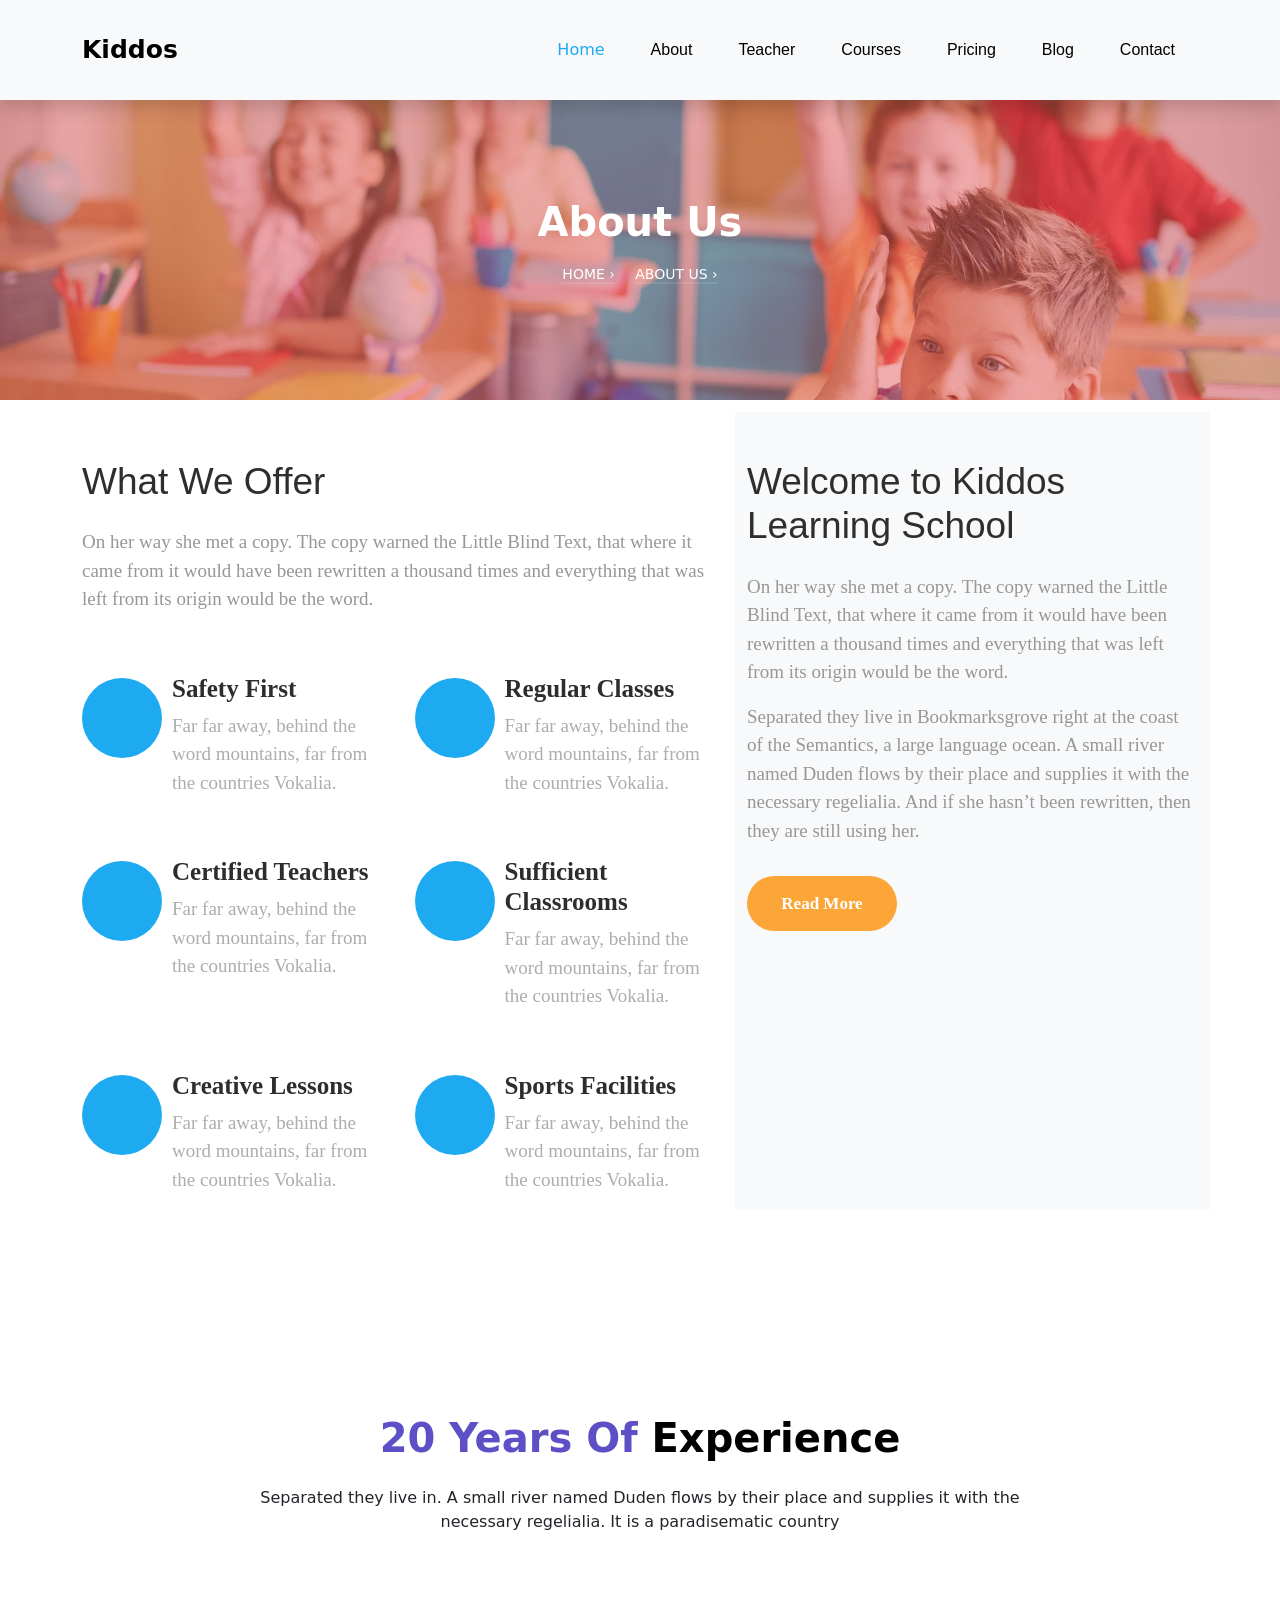
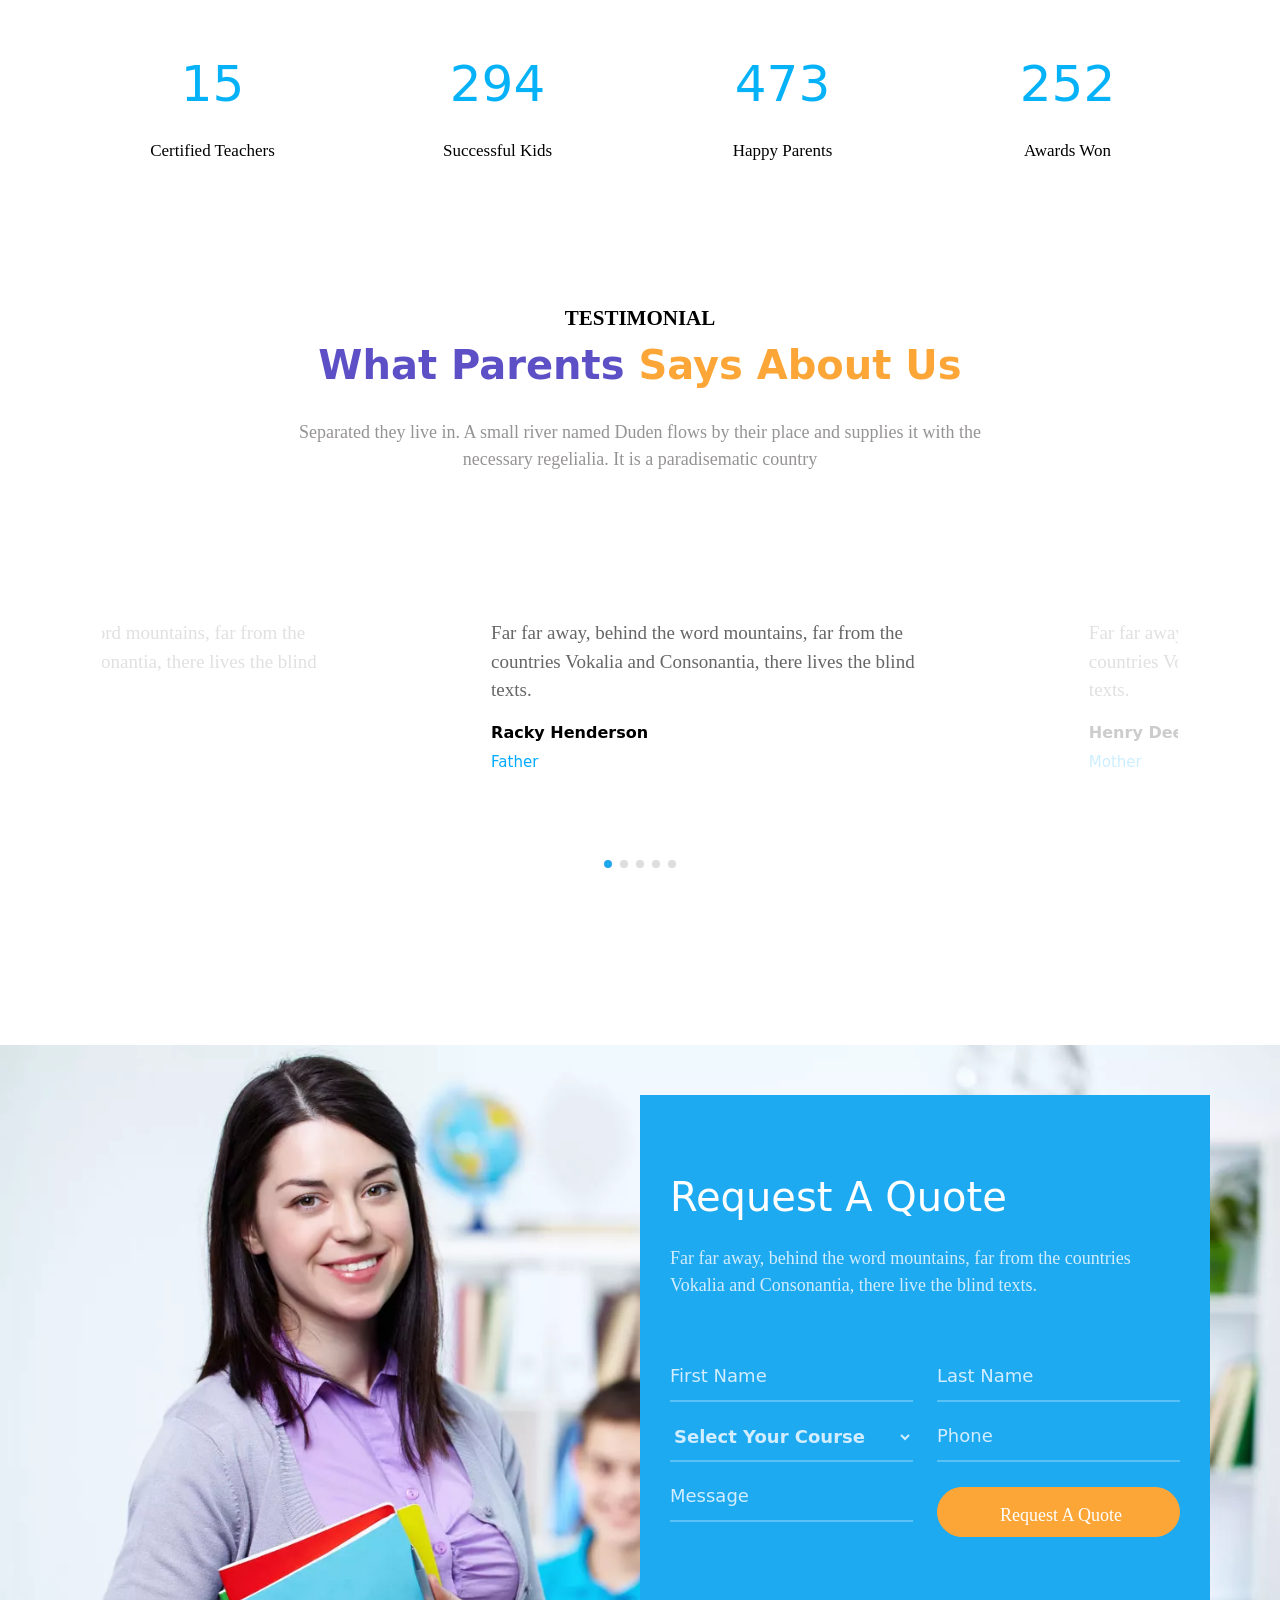
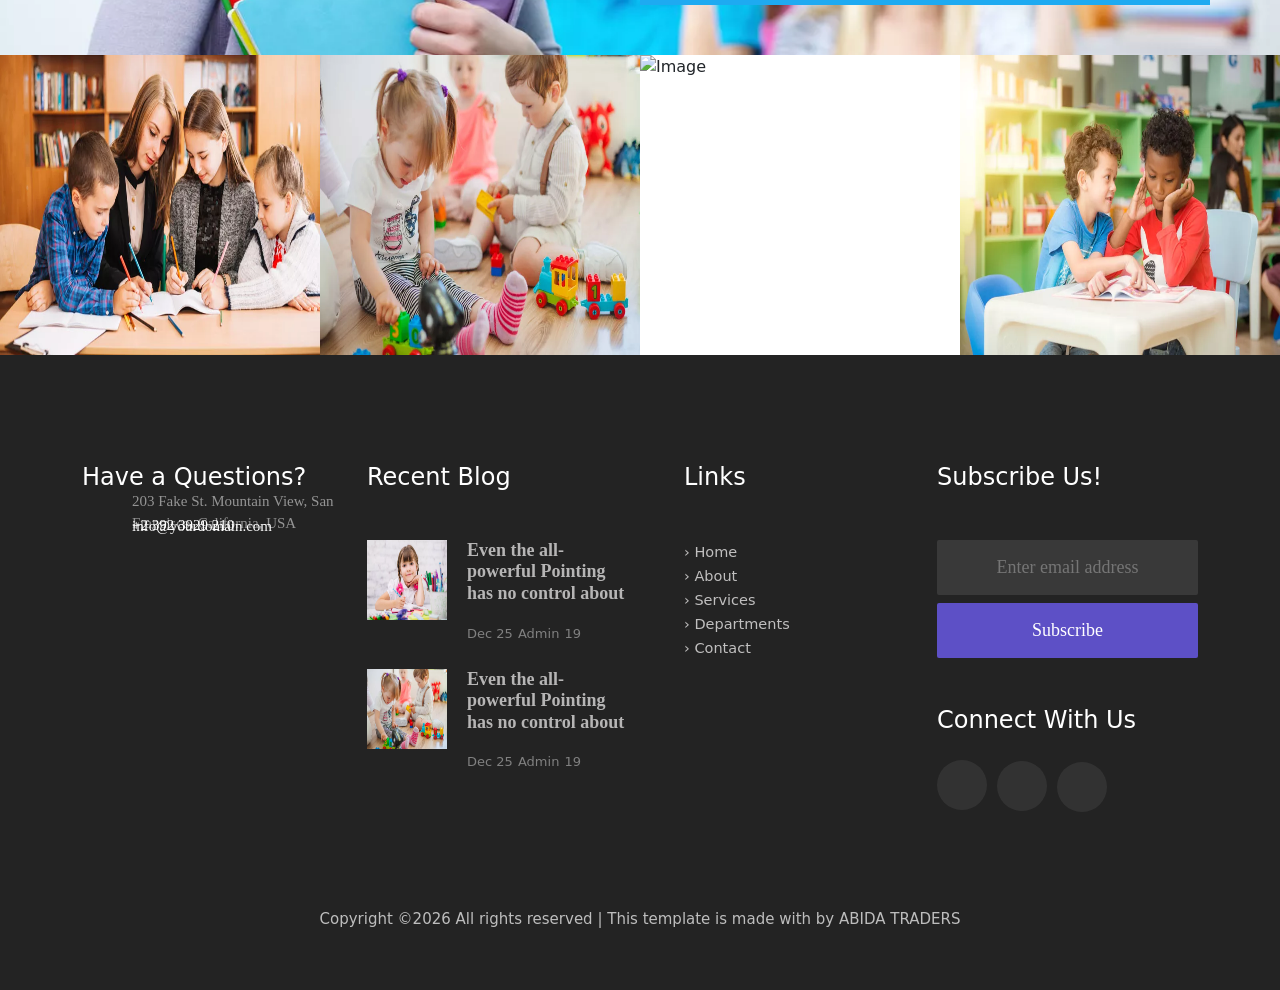
==== commit 065ddfea: "Update about.html" ====
--- a/about.html
+++ b/about.html
@@ -56,7 +56,7 @@
     </nav>
 
     <div class="image-box3">
-        <img src="../FINAL PROJECT/assets/img/pic 12.webp" alt="">
+        <img src="assets/img/pic 12.webp" alt="">
         <div class="overlay5">
             <div class="container">
                 <div class="row">
@@ -327,7 +327,7 @@
     </section>
 
     <div class="image-box1f1">
-        <img src="../FINAL PROJECT/assets/img/pic 3.webp" alt="" width="100%">
+        <img src="assets/img/pic 3.webp" alt="" width="100%">
         <div class="overlay2">
             <div class="container">
                 <div class="row">
@@ -399,7 +399,7 @@
         <div class="row g-0">
             <div class="col-lg-3 col-md-6 col-sm-6" data-aos="fade-up">
                 <div class="img-hover-box">
-                    <img src="../FINAL PROJECT/assets/img/pic 7.webp" alt="Image">
+                    <img src="assets/img/pic 7.webp" alt="Image">
                     <div class="overlay4">
                         <p class="text44">
                             <i class="fa-brands fa-instagram icon8"></i>
@@ -409,7 +409,7 @@
             </div>
             <div class="col-lg-3 col-md-6 col-sm-6" data-aos="fade-up">
                 <div class="img-hover-box">
-                    <img src="../FINAL PROJECT/assets/img/pic 15.webp" alt="Image">
+                    <img src="assets/img/pic 15.webp" alt="Image">
                     <div class="overlay4">
                         <p class="text44">
                             <i class="fa-brands fa-instagram icon8"></i>
@@ -429,7 +429,7 @@
             </div>
             <div class="col-lg-3 col-md-6 col-sm-6" data-aos="fade-up">
                 <div class="img-hover-box">
-                    <img src="../FINAL PROJECT/assets/img/pic 18.webp" alt="Image">
+                    <img src="assets/img/pic 18.webp" alt="Image">
                     <div class="overlay4">
                         <p class="text44">
                             <i class="fa-brands fa-instagram icon8"></i>
@@ -460,7 +460,7 @@
                 </div>
                 <div class="col-lg-3 col-md-6 col-sm-12 mt-5">
                     <h4 class="text49 mb-5 mt-5">Recent Blog</h4>
-                    <img src="../FINAL PROJECT/assets/img/pic 14.webp" alt="" class="pic1">
+                    <img src="assets/img/pic 14.webp" alt="" class="pic1">
                     <div class="k4">
                         <h6 class="text50 mb-3">Even the all-powerful Pointing has no control about</h6>
                         <div class="j1">
@@ -471,7 +471,7 @@
                             </div>
                         </div>
                     </div>
-                    <img src="../FINAL PROJECT/assets/img/pic 15.webp" alt="" class="pic1 mt-4">
+                    <img src="assets/img/pic 15.webp" alt="" class="pic1 mt-4">
                     <div class="k4">
                         <h6 class="text50 mb-3">Even the all-powerful Pointing has no control about</h6>
                         <div class="j1 mb-5">
